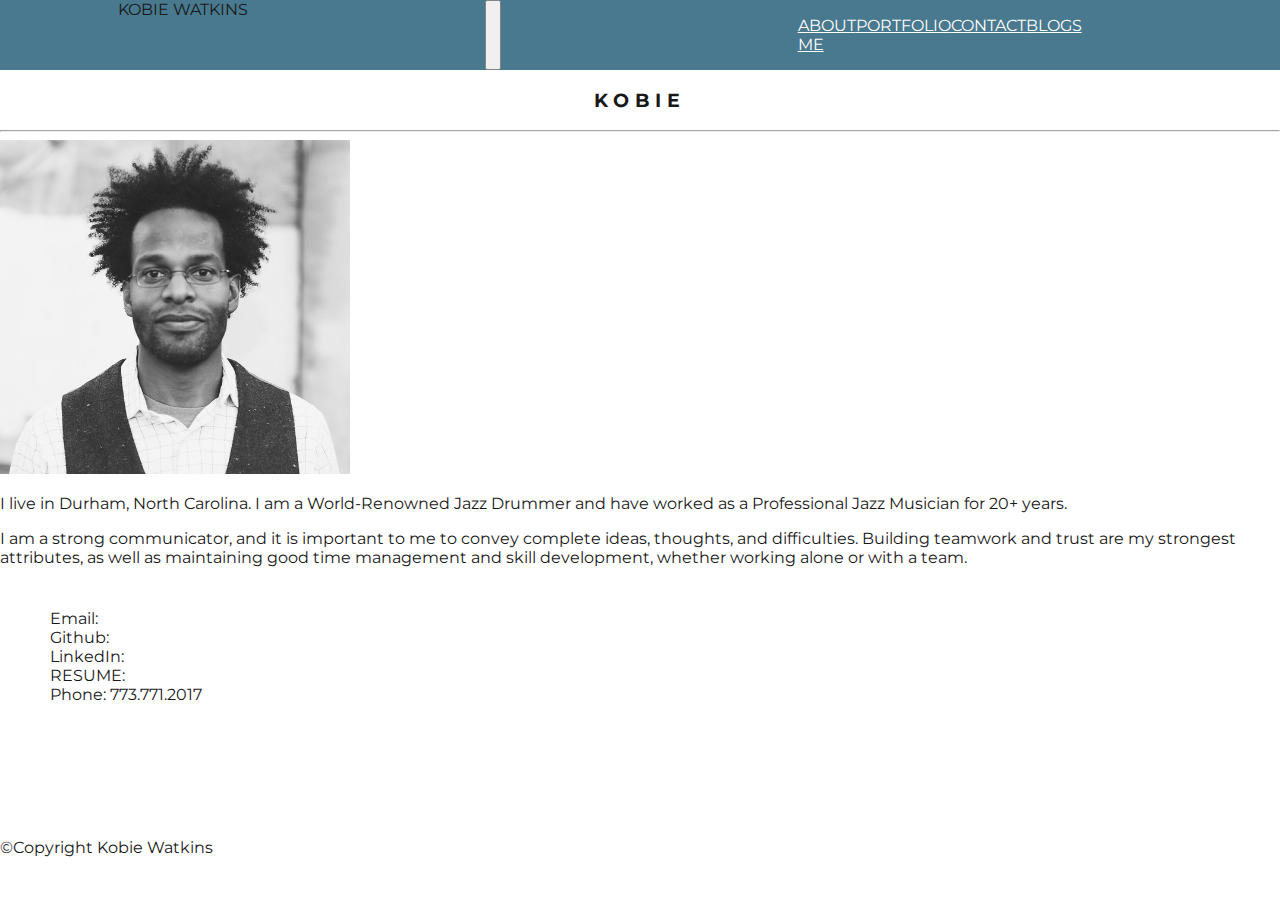
==== index.html @ 5e7ce365 "able to make landing page responsive, adding html and css code from the portfolio file, does not sho" ====
<!DOCTYPE html>
<html lang="en">
  <head>
    <title>KOBIE WATKINS</title>
    <meta charset="utf-8" />
    <meta name="viewport" content="width=device-width, initial-scale=1" />
    <meta http-equiv="X-UA-Compatible" content="IE=edge" />
    <link
      rel="stylesheet"
      href="https://stackpath.bootstrapcdn.com/bootstrap/4.5.0/css/bootstrap.min.css"
      integrity="sha384-9aIt2nRpC12Uk9gS9baDl411NQApFmC26EwAOH8WgZl5MYYxFfc+NcPb1dKGj7Sk"
      crossorigin="anonymous"
    />
    <link
      rel="stylesheet"
      href="https://use.fontawesome.com/releases/v5.0.7/css/all.css"
    />
    <link rel="stylesheet" href="./am.css" />
  </head>

<body data-spy="scroll" data-target="#navbarResponsive">   
  <nav class="navbar navbar-expand-lg"> 
    <span class="navbar-brand">KOBIE WATKINS</span>
    <button class="navbar-toggler" type="button" data-toggle="collapse" data-target="#navbarNav" aria-controls="navbarNav" aria-expanded="false" aria-label="Toggle navigation">
      <span class="navbar-toggler-icon"></span>
    </button>
    <div class="collapse navbar-collapse" id="navbarNav1">
      <ul class="navbar-nav ml-auto">
        <li class="nav-item active">
          <a class="nav-link" href="index.html">ABOUT ME</a>
        </li>
        <li class="nav-item">
          <a class="nav-link" href="portfolio.html">PORTFOLIO</a>
        </li>
        <li class="nav-item">
          <a class="nav-link" href="contact.html">CONTACT</a>
        </li>
        <li class="nav-item">
          <a class="nav-link" href="blogs.html">BLOGS</a>
        </li>
      </ul>
    </div>
  </nav>

    <div class="container">
      <div class="row">
        <section class="col-md-7 pb-3 m-3 bg-secondary text-white">
          <h3 class="pl-4 pt-4 pb-1">KOBIE</h3>

          <div class="px-3 mr-3">
            <hr class="pl-4 pr-4 mpb-2 solid" />
            <img
              src="./Assets/images/Kobiewb.jpg"
              width="350px"
              class="rounded float center"
              alt="Kobie Watkins.jpg"
            />
            <p>
              I live in Durham, North Carolina. I am a World-Renowned Jazz
              Drummer and have worked as a Professional Jazz Musician for 20+
              years.
            </p>

            <p>
              I am a strong communicator, and it is important to me to convey
              complete ideas, thoughts, and difficulties. Building teamwork and
              trust are my strongest attributes, as well as maintaining good
              time management and skill development, whether working alone or
              with a team.
            </p>
          </div>
        </section>
        <div class="card1 text-white bg-secondary m-3">
          <ul class="list-group list-group-flush">
            <li>
              Email:
              <a href="kobie.watkins@gmail.com">kobie.watkins@gmail.com</a>
            </li>
            <li>
              Github:
              <a href="https://github.com/kobac44">Kobie Watkins (kobac44)</a>
            </li>
            <li>
              LinkedIn:
              <a href="www.linkedin.com/in/kobie-watkins4575 ">Kobie Watkins</a>
            </li>
            <li>
              RESUME:
              <a
                href="https://drive.google.com/file/d/1UcHqjRnb6ksC_x8Pb7bqZ98H2ppcHA1C/view?usp=sharing"
                >Kobie Watkins</a
              >
            </li>
            <li>Phone: 773.771.2017</li>
          </ul>
        </div>
      </div>
    </div>
   

    <script
      src="https://cdnjs.cloudflare.com/ajax/libs/popper.js/1.14.7/umd/popper.min.js"
      integrity="sha384-UO2eT0CpHqdSJQ6hJty5KVphtPhzWj9WO1clHTMGa3JDZwrnQq4sF86dIHNDz0W1"
      crossorigin="anonymous"
    ></script>
    <script src="https://ajax.googleapis.com/ajax/libs/jquery/3.3.1/jquery.min.js"></script>
    <script
      src="https://code.jquery.com/jquery-3.5.1.slim.min.js"
      integrity="sha384-DfXdz2htPH0lsSSs5nCTpuj/zy4C+OGpamoFVy38MVBnE+IbbVYUew+OrCXaRkfj"
      crossorigin="anonymous"
    ></script>
    <script
      src="https://cdn.jsdelivr.net/npm/popper.js@1.16.0/dist/umd/popper.min.js"
      integrity="sha384-Q6E9RHvbIyZFJoft+2mJbHaEWldlvI9IOYy5n3zV9zzTtmI3UksdQRVvoxMfooAo"
      crossorigin="anonymous"
    ></script>
    <script
      src="https://stackpath.bootstrapcdn.com/bootstrap/4.5.0/js/bootstrap.min.js"
      integrity="sha384-OgVRvuATP1z7JjHLkuOU7Xw704+h835Lr+6QL9UvYjZE3Ipu6Tp75j7Bh/kR0JKI"
      crossorigin="anonymous"
    ></script>
    <br>
    <footer class="col-12 bottom">
      <p>&copy;Copyright Kobie Watkins</p>
      <!-- <link rel="stylesheet" href="style.css"> -->
  </footer> 

  </body>
</html>
---- am.css ----
@import url("https://fonts.googleapis.com/css2?family=Montserrat:wght@500&display=swap");

body {
  background-image: url(./Assets/images/splotch.png);
  background-size: cover;
  opacity: 0.9;
  margin: 0;
  padding: 0;
  font-family: "Montserrat", sans-serif;
}

nav.navbar {
  display: flex;
  flex: start;
  background: #366b82;
  justify-content: space-around;
  margin-right: 0;
  margin-left: 0;
}

span.navbar-toggler-icon {
  color: #fff
}

ul.navbar-nav {
  display: flex;
  justify-content: space-around;
  margin-right: 50px;
  margin-left: 20px;
  width: 50%;
}

a.nav-links {
  letter-spacing: 3px;
  font-weight: bold;
  font-size: 14px;
}

.nav a:hover {
  background: orangered;
  color: #366b82;
}

h3 {
  text-align: center;
  letter-spacing: 0.3em;
}

.container {
  max-width: 100%;
}

div.card1 {
  display: grid;
  grid-template-columns: 1fr ;
  /* grid-column-gap: 1em; */
  grid-gap: 1em;
  grid-auto-rows: minmax(200px, auto);
  margin-top: 15px;
  padding: 10px;
  align-self: end;

  
  /* margin-left: 20px;
  margin-top: -90px;
  width: 350px;
  height: 140px;
  padding: 15px;
  margin-top: 550px;*/
}

ul,
li {
  list-style: none;
  list-style-type: none;
  color: black; /* bullet color */
}
#text {
  display: block;
}
a {
  color: white;
}
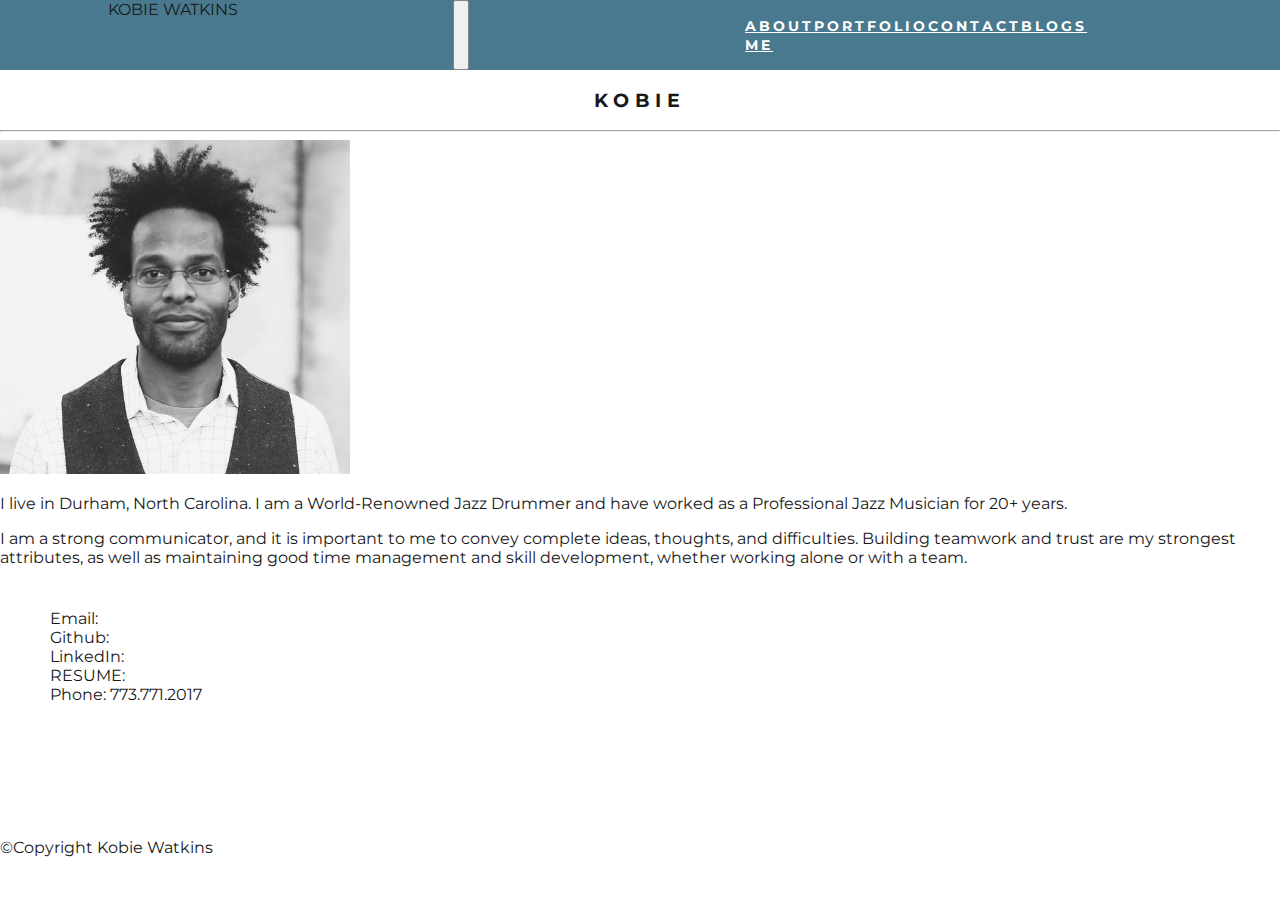
==== commit 01e9e477: "editing the blog navbar and social media icons, formated 4 images from png to jpg" ====
--- a/index.html
+++ b/index.html
@@ -5,11 +5,9 @@
     <meta charset="utf-8" />
     <meta name="viewport" content="width=device-width, initial-scale=1" />
     <meta http-equiv="X-UA-Compatible" content="IE=edge" />
-    <link
-      rel="stylesheet"
-      href="https://stackpath.bootstrapcdn.com/bootstrap/4.5.0/css/bootstrap.min.css"
-      integrity="sha384-9aIt2nRpC12Uk9gS9baDl411NQApFmC26EwAOH8WgZl5MYYxFfc+NcPb1dKGj7Sk"
-      crossorigin="anonymous"
+    <link rel="stylesheet" 
+      href="https://cdn.jsdelivr.net/npm/bootstrap@4.5.3/dist/css/bootstrap.min.css" 
+      integrity="sha384-TX8t27EcRE3e/ihU7zmQxVncDAy5uIKz4rEkgIXeMed4M0jlfIDPvg6uqKI2xXr2" crossorigin="anonymous"
     />
     <link
       rel="stylesheet"
@@ -19,12 +17,12 @@
   </head>
 
 <body data-spy="scroll" data-target="#navbarResponsive">   
-  <nav class="navbar navbar-expand-lg"> 
+  <nav class="navbar navbar-expand-lg navbar-dark" style="background-color: #366b82;"> 
     <span class="navbar-brand">KOBIE WATKINS</span>
-    <button class="navbar-toggler" type="button" data-toggle="collapse" data-target="#navbarNav" aria-controls="navbarNav" aria-expanded="false" aria-label="Toggle navigation">
+      <button class="navbar-toggler" type="button" data-toggle="collapse" data-target="#navbarNav" aria-controls="navbarNav" aria-expanded="false" aria-label="Toggle navigation">
       <span class="navbar-toggler-icon"></span>
     </button>
-    <div class="collapse navbar-collapse" id="navbarNav1">
+    <div class="collapse navbar-collapse" id="navbarNav">
       <ul class="navbar-nav ml-auto">
         <li class="nav-item active">
           <a class="nav-link" href="index.html">ABOUT ME</a>
--- a/am.css
+++ b/am.css
@@ -11,15 +11,14 @@
 
 nav.navbar {
   display: flex;
-  flex: start;
   background: #366b82;
   justify-content: space-around;
   margin-right: 0;
   margin-left: 0;
 }
 
-span.navbar-toggler-icon {
-  color: #fff
+span.navbar-brand {
+  left: 20px;
 }
 
 ul.navbar-nav {
@@ -30,7 +29,7 @@
   width: 50%;
 }
 
-a.nav-links {
+a.nav-link {
   letter-spacing: 3px;
   font-weight: bold;
   font-size: 14px;
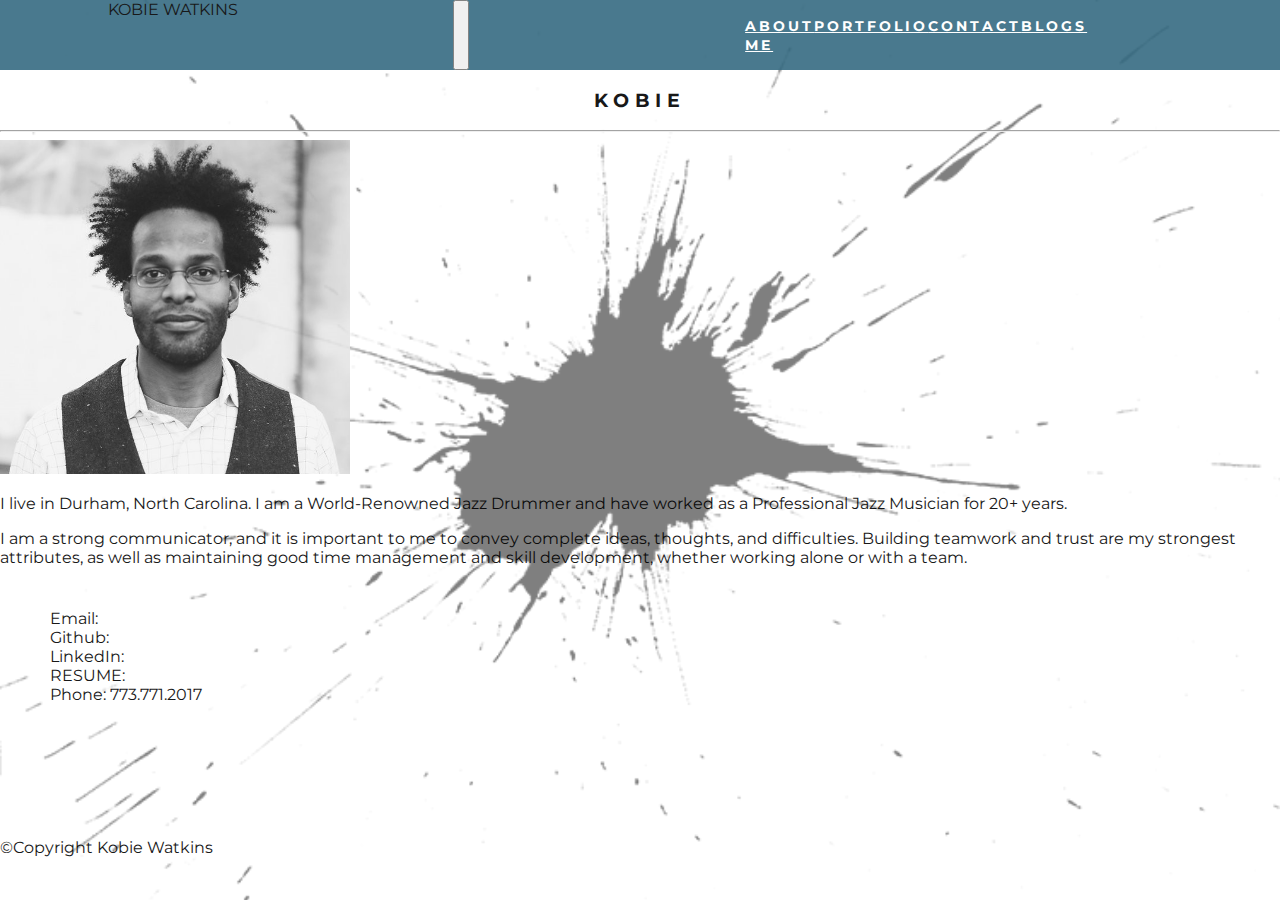
==== commit 2bd107bb: "centered the font awesome icons added some style" ====
--- a/index.html
+++ b/index.html
@@ -9,10 +9,10 @@
       href="https://cdn.jsdelivr.net/npm/bootstrap@4.5.3/dist/css/bootstrap.min.css" 
       integrity="sha384-TX8t27EcRE3e/ihU7zmQxVncDAy5uIKz4rEkgIXeMed4M0jlfIDPvg6uqKI2xXr2" crossorigin="anonymous"
     />
-    <link
+    <!-- <link
       rel="stylesheet"
-      href="https://use.fontawesome.com/releases/v5.0.7/css/all.css"
-    />
+      href="./Assets/fontawesome/css/all.css"
+    /> -->
     <link rel="stylesheet" href="./am.css" />
   </head>
 
--- a/am.css
+++ b/am.css
@@ -1,7 +1,7 @@
 @import url("https://fonts.googleapis.com/css2?family=Montserrat:wght@500&display=swap");
 
 body {
-  background-image: url(./Assets/images/splotch.png);
+  background-image: url(./Assets/images/splotch.jpg);
   background-size: cover;
   opacity: 0.9;
   margin: 0;
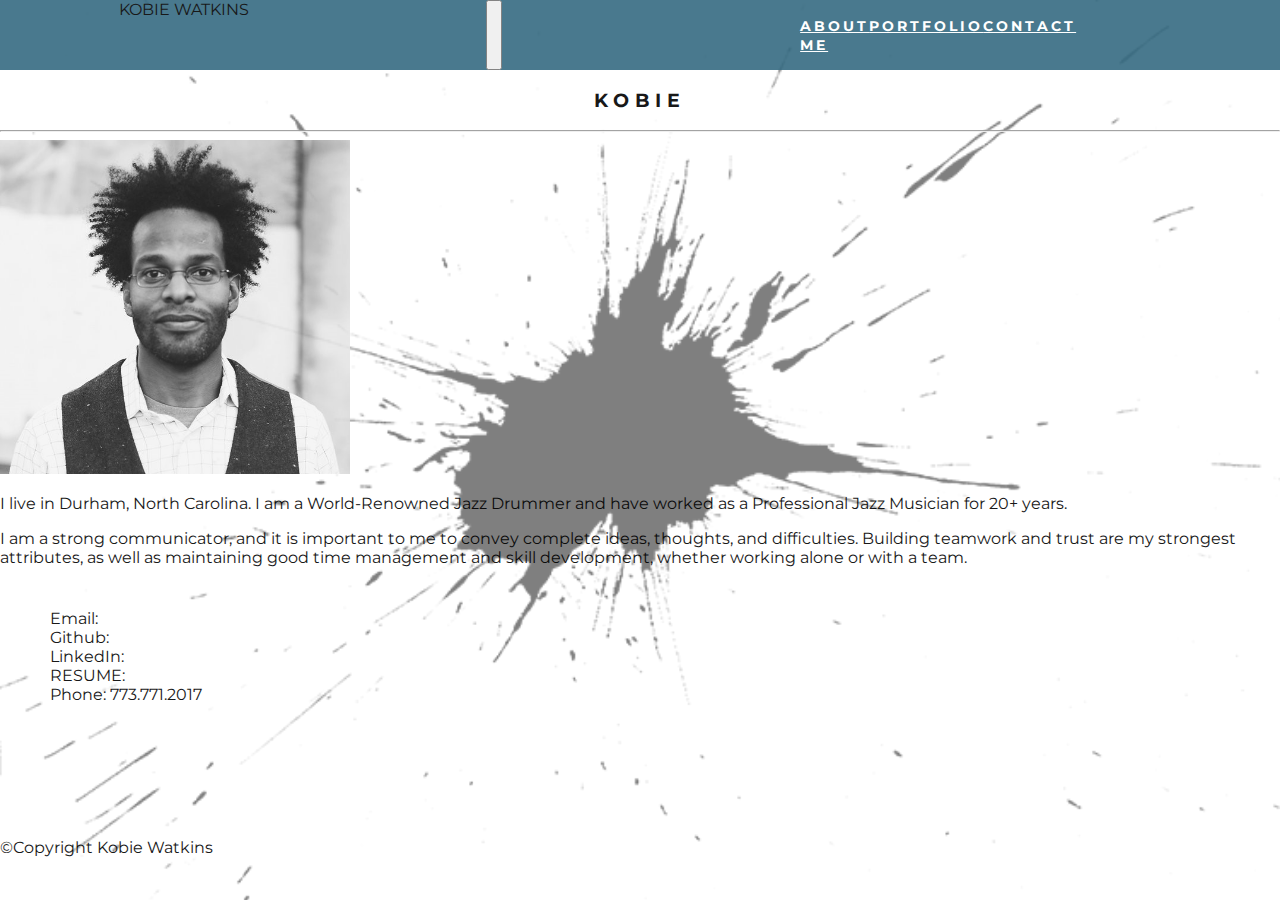
==== commit 14ea52c8: "took the blog off the sit to properly create" ====
--- a/index.html
+++ b/index.html
@@ -34,7 +34,7 @@
           <a class="nav-link" href="contact.html">CONTACT</a>
         </li>
         <li class="nav-item">
-          <a class="nav-link" href="blogs.html">BLOGS</a>
+          <!-- <a class="nav-link" href="blogs.html">BLOGS</a> -->
         </li>
       </ul>
     </div>
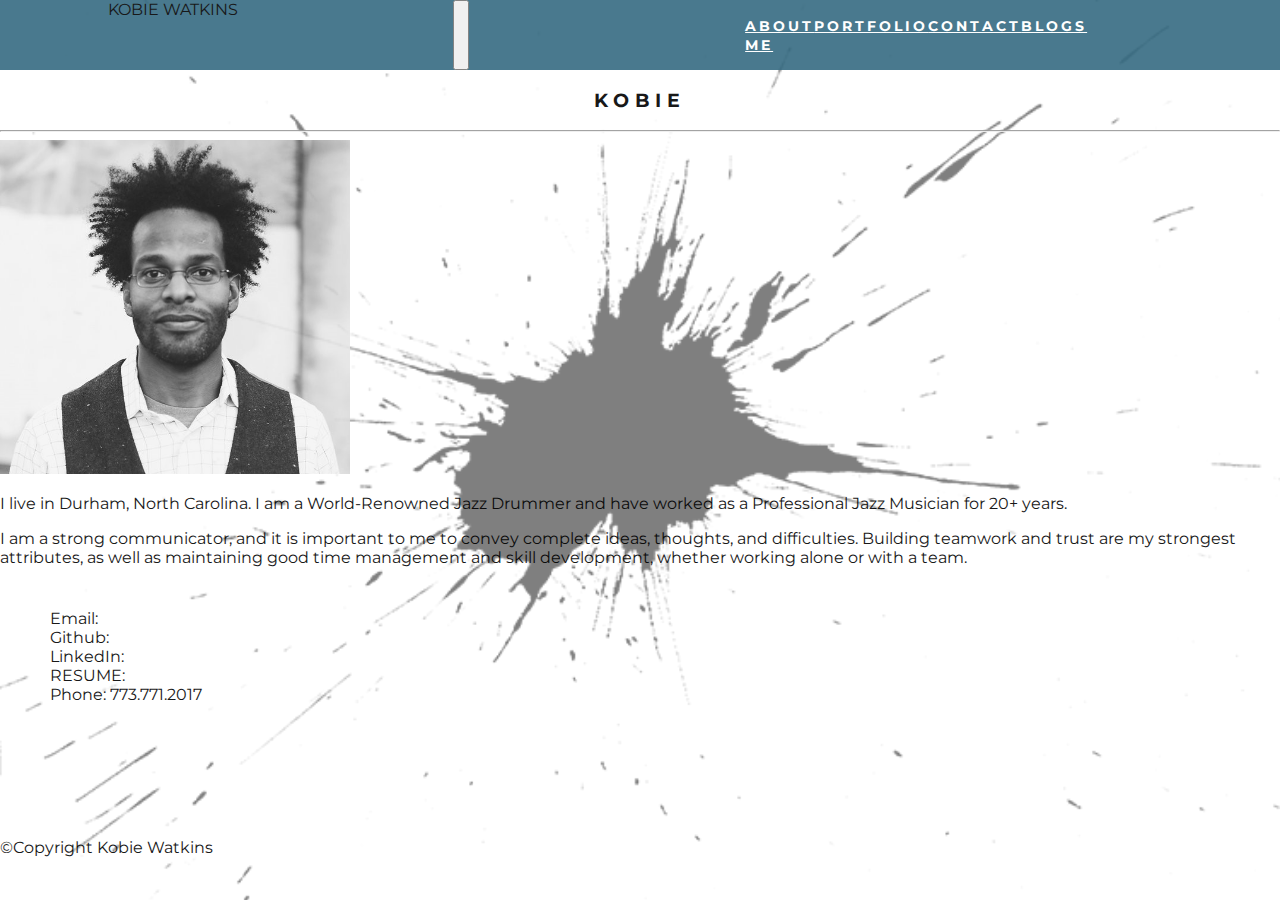
==== commit a7a8b96b: "trouble shot burger or collapse toggle in the blog html, did not find the problem but uncommented to" ====
--- a/index.html
+++ b/index.html
@@ -34,7 +34,7 @@
           <a class="nav-link" href="contact.html">CONTACT</a>
         </li>
         <li class="nav-item">
-          <!-- <a class="nav-link" href="blogs.html">BLOGS</a> -->
+          <a class="nav-link" href="blogs.html">BLOGS</a>
         </li>
       </ul>
     </div>
